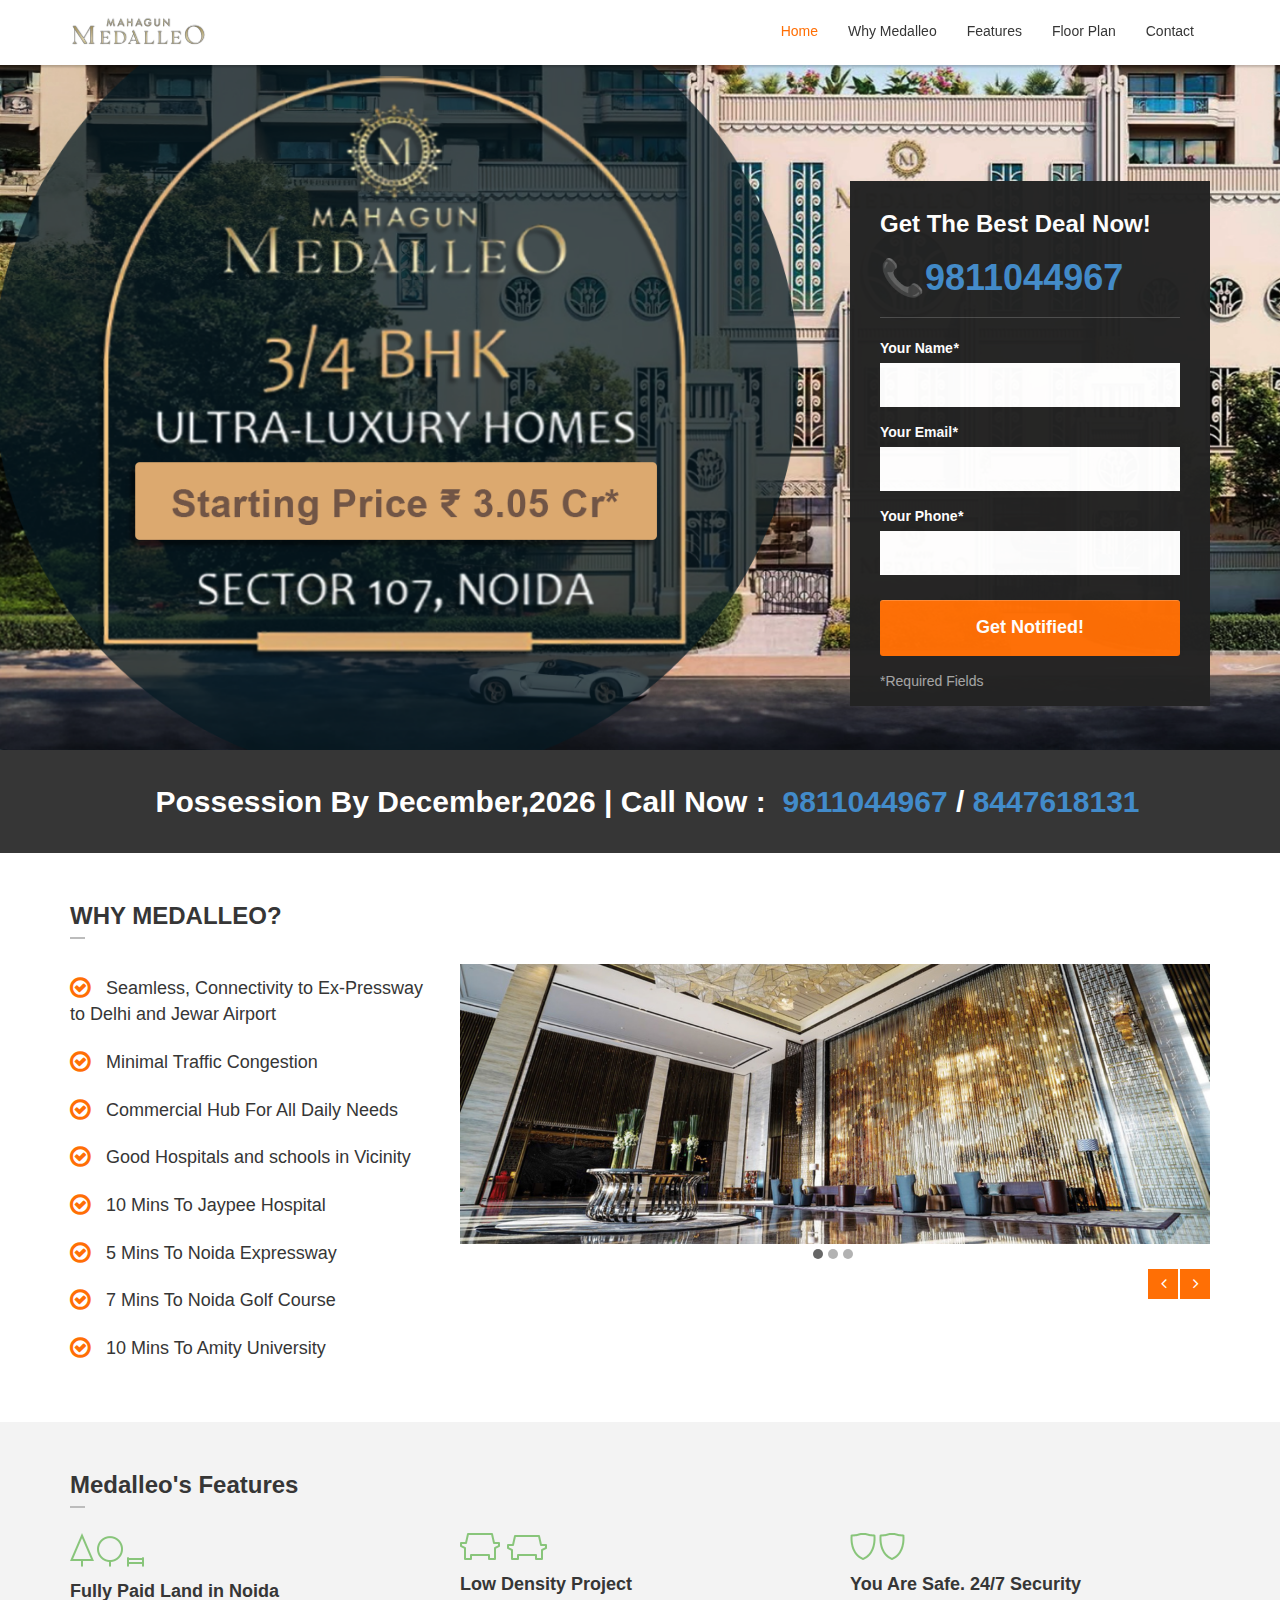
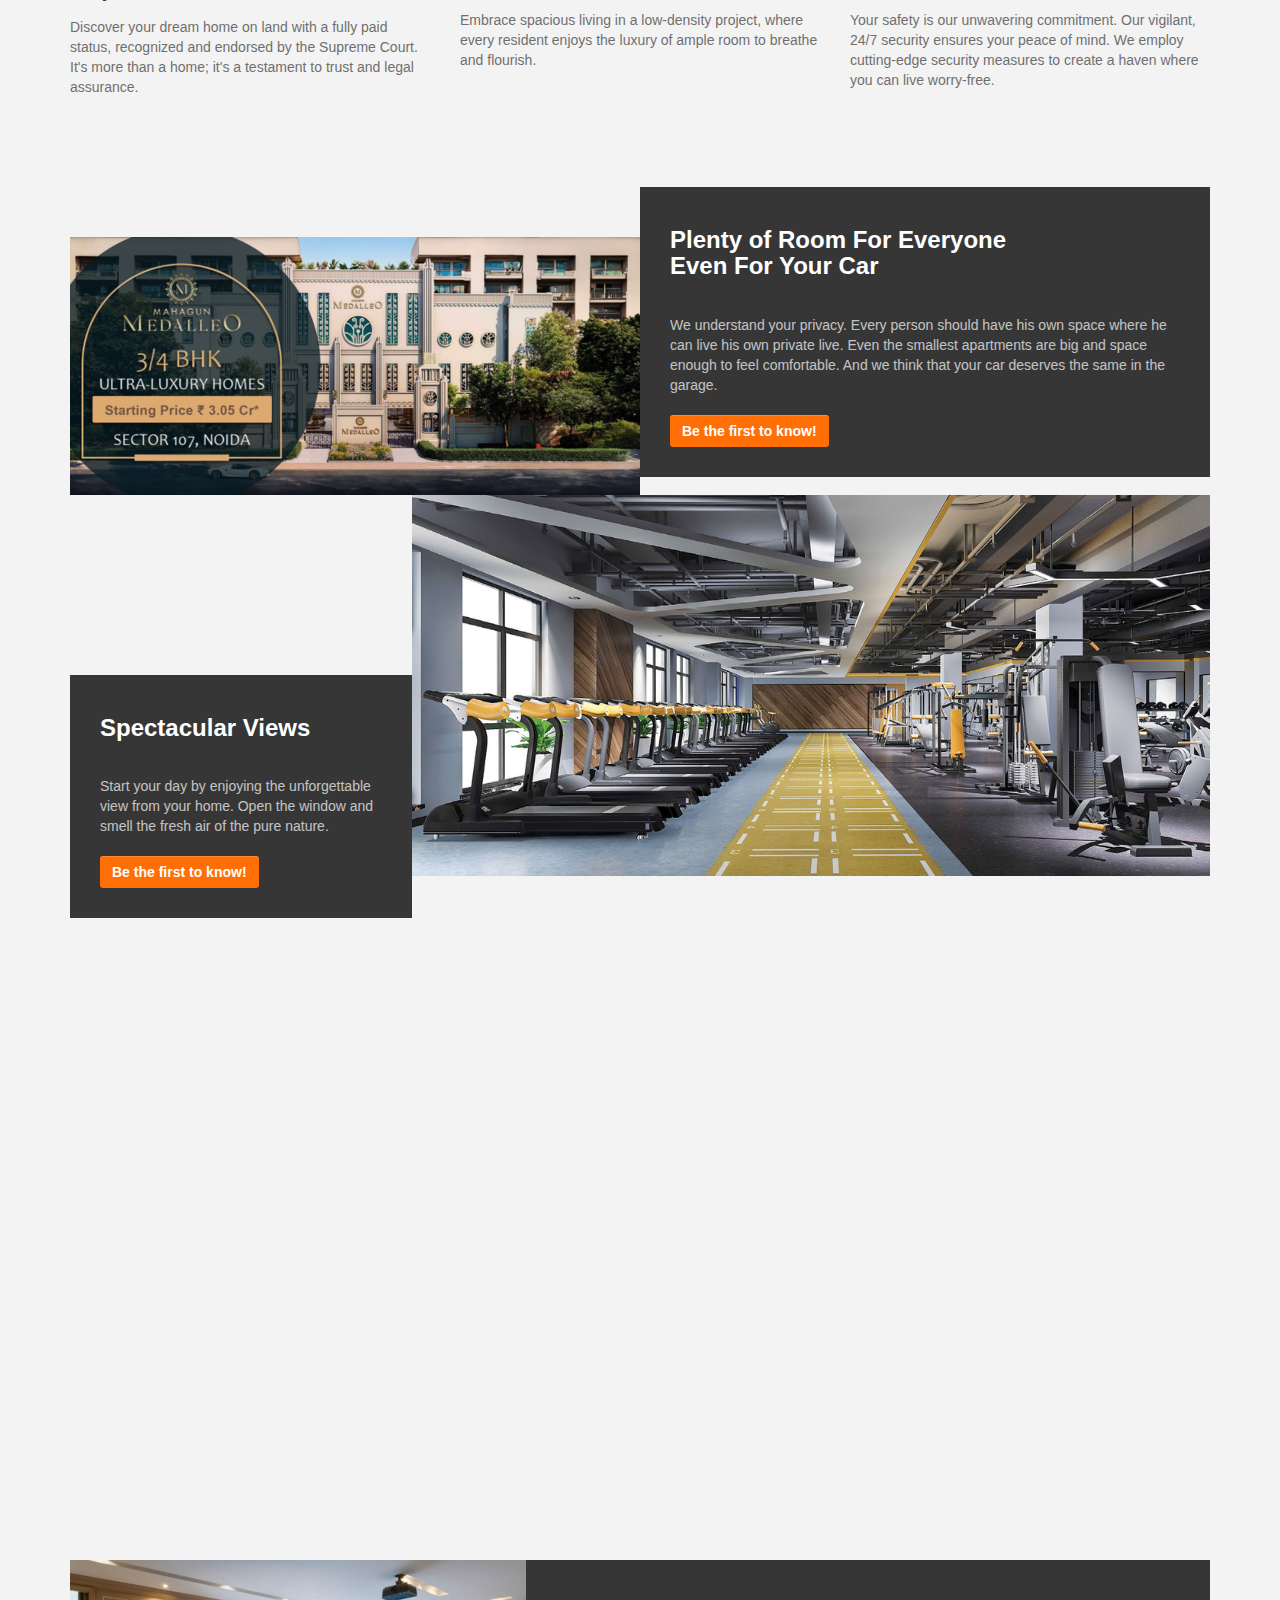
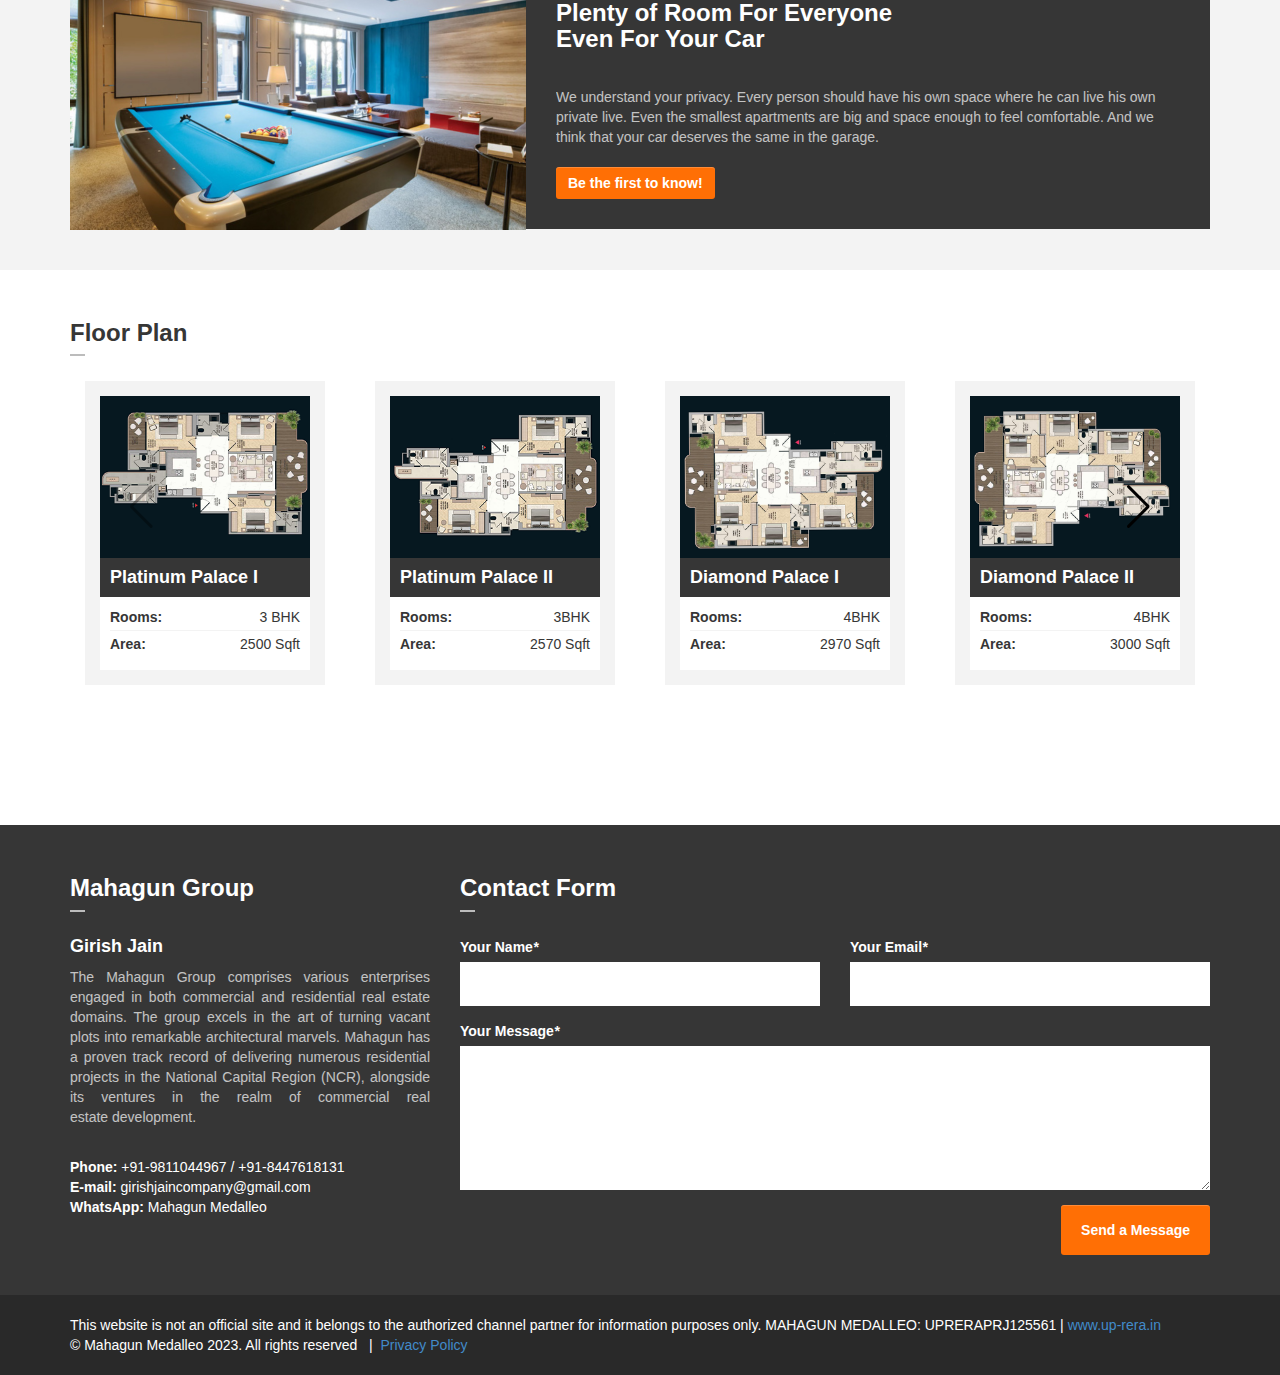
==== html/index.html @ a7d621a5 "Initial commit" ====
<!DOCTYPE html>

<html lang="en-US">
    <head>
        <meta charset="UTF-8" />
        <meta name="viewport" content="width=device-width, initial-scale=1.0" />
        <meta name="author" content="Theme Starz" />
    
        <!-- Add Favicon -->
        <link rel="icon" href="assets/img/favicon.ico" type="image/x-icon" />    
        <link href="assets/fonts/font-awesome-4.0.3/css/font-awesome.min.css" rel="stylesheet" type="text/css" />
        <link rel="stylesheet" href="assets/bootstrap/css/bootstrap.css" type="text/css" />
        <link rel="stylesheet" href="assets/css/owl.carousel.css" type="text/css" />
        <link rel="stylesheet" href="assets/css/magnific-popup.css" type="text/css" />
    
        <!-- Uncomment the following line if you have a flexslider.css file -->
        <!-- <link rel="stylesheet" href="assets/css/flexslider.css" type="text/css"> -->
    
        <link rel="stylesheet" href="assets/css/style.css" type="text/css" />
    
        <title>Mahagun Medalleo 3/4BHK</title>
    </head>
    
  <body data-spy="scroll" data-target=".navigation" data-offset="90">
    <!-- Wrapper -->
    <section id="home"></section>
    <div class="wrapper">
      <div class="navigation fixed">
        <div class="container">
          <header class="navbar" id="top" role="banner">
            <div class="navbar-header">
              <button
                class="navbar-toggle"
                type="button"
                data-toggle="collapse"
                data-target=".bs-navbar-collapse"
              >
                <span class="sr-only">Toggle navigation</span>
                <span class="icon-bar"></span>
                <span class="icon-bar"></span>
                <span class="icon-bar"></span>
              </button>
              <div class="navbar-brand nav" id="brand">
                <a href="index.html"
                  ><img src="assets/img/logo001.png" alt="brand"
                /></a>
              </div>
            </div>
            <nav
              class="collapse navbar-collapse bs-navbar-collapse navbar-right"
              role="navigation"
            >
              <ul class="nav navbar-nav">
                <li class="active"><a href="#home">Home</a></li>
                <li><a href="#features">Why Medalleo</a></li>
                <li><a href="#features-boxes">Features</a></li>
                <li><a href="#properties">Floor Plan</a></li>
                <li><a href="https://wa.me/918447618131?text=Hello%20Mahagun%20Medalleo!!" target="_blank">Contact</a></li>
              </ul>
            </nav>
            <!-- /.navbar collapse-->
          </header>
          <!-- /.navbar -->
        </div>
        <!-- /.container -->
      </div>
      <!-- /.navigation -->

      <section id="slider">
        <div class="flexslider loading">
          <div id="loading-icon"><i class="fa fa-cog fa-spin"></i></div>
          <ul class="slides">
            <li class="slide"><img class="main1" src="assets/img/image3.png" alt="" /></li>
            <li class="slide"><img class="main1" src="assets/img/main2.png" alt="" /></li>
            <li class="slide"><img class="main1" src="assets/img/main1.png" alt="" /></li>
          </ul>
          <!-- /.slides -->
        </div>
        <!-- /.flexslider -->
        <div class="slider-banner">
          <div class="container">
            <div class="row">
              <div class="col-md-8 col-sm-8">
                <div class="title">
                  <h2 class="subtitle111">Possession By December,2026 | Call Now : &#160<a href="tel:9811044967"> 9811044967</a> &#160/&#160 <a href="tel:8447618131">8447618131</a></h2>
                </div>
                <!-- /.title -->
              </div>
              <!-- /.col-md-8 -->
              <div class="col-md-4 col-sm-4">
                <div class="form-slider-wrapper">
                  <header>
                    <h3>Get The Best Deal Now!</h3>
                    <h2>📞<a href="tel:9811044967">9811044967</a></h2>
                  </header>
                  <hr />
                  <form role="form" id="form-slider" action="./assets/php/subscribe.php" method="post">
                    <div class="form-group">
                      <label for="name">Your Name<em>*</em></label>
                      <input
                        type="text"
                        class="form-control"
                        id="name"
                        name="name"
                        required
                      />
                    </div>
                    <!-- /.form-group -->
                    <div class="form-group">
                      <label for="email">Your Email<em>*</em></label>
                      <input
                        type="email"
                        class="form-control"
                        id="email"
                        name="email"
                        required
                      />
                    </div>
                    <!-- /.form-group -->
                    <div class="form-group">
                      <label for="phone">Your Phone<em>*</em></label>
                      <input
                        type="text"
                        class="form-control"
                        id="phone"
                        name="phone"
                        required
                      />
                    </div>
                    <!-- /.form-group -->
                    <div class="form-group">
                      <div id="form-slider-status"></div>
                      <button
                        type="submit"
                        id="form-slider-submit"
                        class="btn btn-default"
                      >
                        Get Notified!
                      </button>
                    </div>
                    <!-- /.form-group -->
                  </form>
                  
                  <!-- /#form-slider -->
                  <figure>*Required Fields</figure>
                </div>
              </div>
            </div>
          </div>
          <!-- /.container -->
        </div>
        <!-- /.slider-banner -->
      </section>
      <!-- /#slider -->
      <section id="features" class="block">
        <div class="container">
          <header><h3>WHY MEDALLEO?</h3></header>
          <div class="row">
            <div class="col-md-4 col-sm-4">
              <ul class="features-list">
                <li>Seamless, Connectivity to Ex-Pressway to Delhi and Jewar Airport</li>
                <li>Minimal Traffic Congestion
                </li>
                <li>Commercial Hub For All Daily Needs</li>
                <li>Good Hospitals and schools in Vicinity
                </li>
                <li>10 Mins To Jaypee Hospital
                </li>
                <li>5 Mins To Noida Expressway</li>
                <li>7 Mins To Noida Golf Course</li>
                <li>10 Mins To Amity University</li>
              </ul>
              <!-- /.features-list -->
            </div>
            <!-- /.col-md-8 -->
            <div class="col-md-8 col-sm-8">
              <div class="image-carousel">
                <div class="image-carousel-slide">
                    <a href="assets/img/1.png" class="image-popup">
                        <img src="assets/img/1.png" alt="" />
                      </a>
                </div>
                <!-- /.image-carousel-slide -->
                <div class="image-carousel-slide">
                    <a href="assets/img/2.png" class="image-popup">
                        <img src="assets/img/2.png" alt="" />
                      </a>
                  
                </div>
                <!-- /.image-carousel-slide -->
                <div class="image-carousel-slide">
                  <a href="assets/img/3.png" class="image-popup">
                    <img src="assets/img/3.png" alt="" />
                  </a>
                </div>
              </div>
              <!-- /.image-carousel -->
            </div>
            <!-- /.col-md-8 -->
          </div>
          <!-- /.row -->
        </div>
        <!-- /.container -->
      </section>
      <!-- /#features .block -->
      <section id="features-boxes" class="block background-color-grey-light">
        <div class="container">
          <header><h3>Medalleo's Features</h3></header>
          <div class="row">
            <div class="col-md-4 col-sm-4">
              <div class="feature-box">
                <header>
                  <img src="assets/img/icon-01.png" alt="" />
                  <h4>Fully Paid Land in Noida

                  </h4>
                </header>
                <p>
                    Discover your dream home on land with a fully paid status, recognized and endorsed by the Supreme Court. It's more than a home; it's a testament to trust and legal assurance.
                </p>
              </div>
              <!-- /.feature-box -->
            </div>
            <!-- /.col-md-4 -->
            <div class="col-md-4 col-sm-4">
              <div class="feature-box">
                <header>
                  <img src="assets/img/icon-02.png" alt="" />
                  <h4>Low Density Project</h4>
                </header>
                <p>
                    Embrace spacious living in a low-density project, where every resident enjoys the luxury of ample room to breathe and flourish.
                </p>
              </div>
              <!-- /.feature-box -->
            </div>
            <!-- /.col-md-4 -->
            <div class="col-md-4 col-sm-4">
              <div class="feature-box">
                <header>
                  <img src="assets/img/icon-03.png" alt="" />
                  <h4>You Are Safe. 24/7 Security</h4>
                </header>
                <p>
                    Your safety is our unwavering commitment. Our vigilant, 24/7 security ensures your peace of mind. We employ cutting-edge security measures to create a haven where you can live worry-free.
                </p>
              </div>
              <!-- /.feature-box -->
            </div>
            <!-- /.col-md-4 -->
          </div>
          <!-- /.row -->
        </div>
        <!-- /.container -->
      </section>
      <!-- /#features-boxes .block -->
      <section id="boxes" class="block background-color-grey-light">
        <div class="container">
          <div class="box">
            <div class="image width-50 pull-left">
              <img src="assets/img/img 2.png" class="top-50" alt="" />
            </div>
            <div class="description width-50">
              <div class="description-wrapper">
                <header>
                  <h3>
                    Plenty of Room For Everyone <br />
                    Even For Your Car
                  </h3>
                </header>
                <p>
                  We understand your privacy. Every person should have his own
                  space where he can live his own private live. Even the
                  smallest apartments are big and space enough to feel
                  comfortable. And we think that your car deserves the same in
                  the garage.
                </p>
                <a href="#home" class="btn roll">Be the first to know!</a>
              </div>
            </div>
            <!-- /.description -->
          </div>
          <!-- /.box -->
          <div class="box">
            <div class="description width-30 pull-left">
              <div class="description-wrapper top-180">
                <header><h3>Spectacular Views</h3></header>
                <p>
                  Start your day by enjoying the unforgettable view from your
                  home. Open the window and smell the fresh air of the pure
                  nature.
                </p>
                <a href="#home" class="btn roll">Be the first to know!</a>
              </div>
            </div>
            <!-- /.description -->
            <div class="image width-70">
              <img src="assets/img/Untitled design (42).png" alt="" />
            </div>
          </div>
          <!-- /.box -->
          <section class="video">
            <!-- <iframe
              src="//player.vimeo.com/video/34741214?title=0&amp;byline=0&amp;portrait=0&amp;color=ffffff"
              width="500"
              height="281"
              frameborder="0"
              webkitallowfullscreen
              mozallowfullscreen
              allowfullscreen
            ></iframe> -->
            <iframe width="944" height="531" src="https://www.youtube.com/embed/afsfynb06gM" title="Mahagun Medalleo | 3 &amp; 4 BHK | Noida Sector 107 | Luxury Project | Main Express Road | Girish Jain" frameborder="0" allow="accelerometer; autoplay; clipboard-write; encrypted-media; gyroscope; picture-in-picture; web-share" allowfullscreen></iframe>
          </section>
          <div class="box with-empty-space">
            <div class="width-40 pull-left">
              <div class="empty-space"></div>
            </div>
            <div class="description width-60">
              <div class="description-wrapper">
                <header>
                  <h3>
                    Plenty of Room For Everyone <br />
                    Even For Your Car
                  </h3>
                </header>
                <p>
                  We understand your privacy. Every person should have his own
                  space where he can live his own private live. Even the
                  smallest apartments are big and space enough to feel
                  comfortable. And we think that your car deserves the same in
                  the garage.
                </p>
                <a href="#home" class="btn roll">Be the first to know!</a>
              </div>
            </div>
            <!-- /.description -->
          </div>
          <!-- /.box -->
        </div>
        <!-- /.container -->
      </section>
      <!-- /#boxes -->
      <section id="properties" class="block">
        <div class="container">
          <header><h3>Floor Plan</h3></header>
          <!-- Include Swiper library -->
          <link
            rel="stylesheet"
            href="https://unpkg.com/swiper/swiper-bundle.min.css"
          />
          <script src="https://unpkg.com/swiper/swiper-bundle.min.js"></script>

          <!-- Create a container for the slideshow -->
          <div class="swiper-container">
            <div class="swiper-wrapper">
              <!-- Property Listing 1 -->
              <div class="swiper-slide">
                <div class="col-md-3 col-sm-3">
                  <div class="property-wrapper">
                    <div class="property">
                      <a href="#home">
                        <div class="image-wrapper">
                          <img src="assets/img/3bhk-1.png" alt="" />
                        </div>
                      </a>
                      <header><h4>Platinum Palace I</h4></header>
                      <div class="description">
                        <dl>
                          <!-- <dt>Floor No.:</dt> -->
                          <!-- <dd>2</dd> -->
                          <dt>Rooms:</dt>
                          <dd>3 BHK</dd>
                          <dt>Area:</dt>
                          <dd>2500 Sqft</dd>
                          <!-- <dt>Price:</dt> -->
                          <!-- <dd><strong>₹89,900</strong></dd> -->
                        </dl>
                      </div>
                      <!-- /.description -->
                    </div>
                    <!-- /.property -->
                  </div>
                  <!-- /.property-wrapper -->
                </div>
                <!-- /.col-md-3 -->
              </div>

              <!-- Property Listing 2 -->
              <div class="swiper-slide">
                <div class="col-md-3 col-sm-3">
                  <div class="property-wrapper">
                    <div class="property">
                        <a href="#home">
                        <div class="image-wrapper">
                          <img src="assets/img/3bhk-2.png" alt="" />
                        </div>
                      </a>
                      <header><h4>Platinum Palace II</h4></header>
                      <div class="description">
                        <dl>
                          <!-- <dt>Floor No.:</dt> -->
                          <!-- <dd>4</dd> -->
                          <dt>Rooms:</dt>
                          <dd>3BHK</dd>
                          <dt>Area:</dt>
                          <dd>2570 Sqft</dd>
                          <!-- <dt>Price:</dt> -->
                          <!-- <dd><strong>₹186,300</strong></dd> -->
                        </dl>
                      </div>
                      <!-- /.description -->
                    </div>
                    <!-- /.property -->
                  </div>
                  <!-- /.property-wrapper -->
                </div>
                <!-- /.col-md-3 -->
              </div>

              <!-- Property Listing 3 -->
              <div class="swiper-slide">
                <div class="col-md-3 col-sm-3">
                  <div class="property-wrapper">
                    <div class="property">
                        <a href="#home">
                        <div class="image-wrapper">
                          <img src="assets/img/4bhk-1.png" alt="" />
                        </div>
                      </a>
                      <header><h4>Diamond Palace I</h4></header>
                      <div class="description">
                        <dl>
                          <!-- <dt>Floor No.:</dt> -->
                          <!-- <dd>6</dd> -->
                          <dt>Rooms:</dt>
                          <dd>4BHK</dd>
                          <dt>Area:</dt>
                          <dd>2970 Sqft</dl>
                          <!-- <dt>Price:</dt> -->
                          <!-- <dd><strong>₹200,000</strong></dd> -->
                        </dl>
                      </div>
                      <!-- /.description -->
                    </div>
                    <!-- /.property -->
                  </div>
                  <!-- /.property-wrapper -->
                </div>
                <!-- /.col-md-3 -->
              </div>

              <!-- Property Listing 3 -->
              <div class="swiper-slide">
                <div class="col-md-3 col-sm-3">
                  <div class="property-wrapper">
                    <div class="property">
                        <a href="#home">
                        <div class="image-wrapper">
                          <img src="assets/img/4bhk-2.png" alt="" />
                        </div>
                      </a>
                      <header><h4>Diamond Palace II</h4></header>
                      <div class="description">
                        <dl>
                          <!-- <dt>Floor No.:</dt>
                          <dd>6</dd> -->
                          <dt>Rooms:</dt>
                          <dd>4BHK</dd>
                          <dt>Area:</dt>
                          <dd>3000 Sqft</dd>
                          <!-- <dt>Price:</dt>
                          <dd><strong>₹200,000</strong></dd> -->
                        </dl>
                      </div>
                      <!-- /.description -->
                    </div>
                    <!-- /.property -->
                  </div>
                  <!-- /.property-wrapper -->
                </div>
                <!-- /.col-md-3 -->
              </div>

              <!-- Property Listing 3 -->
              <div class="swiper-slide">
                <div class="col-md-3 col-sm-3">
                  <div class="property-wrapper">
                    <div class="property">
                        <a href="#home">
                        <div class="image-wrapper">
                          <img src="assets/img/4bhk-1.png" alt="" />
                        </div>
                      </a>
                      <header><h4>Sapphire Palace I</h4></header>
                      <div class="description">
                        <dl>
                          <!-- <dt>Floor No.:</dt>
                          <dd>6</dd> -->
                          <dt>Rooms:</dt>
                          <dd>4BHK</dd>
                          <dt>Area:</dt>
                          <dd>3550 Sqft</dd>
                          <!-- <dt>Price:</dt> -->
                          <!-- <dd><strong>₹200,000</strong></dd> -->
                        </dl>
                      </div>
                      <!-- /.description -->
                    </div>
                    <!-- /.property -->
                  </div>
                  <!-- /.property-wrapper -->
                </div>
                <!-- /.col-md-3 -->
              </div>

              <!-- Property Listing 4 -->
              <div class="swiper-slide">
                <div class="col-md-3 col-sm-3">
                  <div class="property-wrapper">
                    <div class="property">
                        <a href="#home">
                        <div class="image-wrapper">
                          <img src="assets/img/4bhk-2.png" alt="" />
                        </div>
                      </a>
                      <header><h4>Sapphire Palace II</h4></header>
                      <div class="description">
                        <dl>
                          <!-- <dt>Floor No.:</dt> -->
                          <!-- <dd>3</dd> -->
                          <dt>Rooms:</dt>
                          <dd>4BHK</dd>
                          <dt>Area:</dt>
                          <dd>3720 Sqft</dd>
                          <!-- <dt>Price:</dt>
                          <dd><strong>₹69,000</strong></dd> -->
                        </dl>
                      </div>
                      <!-- /.description -->
                    </div>
                    <!-- /.property -->
                  </div>
                  <!-- /.property-wrapper -->
                </div>
                <!-- /.col-md-3 -->
              </div>
            </div>

            <!-- Add navigation buttons -->
            <div class="swiper-button-next"></div>
            <div class="swiper-button-prev"></div>
          </div>

          <!-- Initialize Swiper -->
          <script>
            var swiper = new Swiper(".swiper-container", {
              slidesPerView: 4,
              spaceBetween: 20,
              navigation: {
                nextEl: ".swiper-button-next",
                prevEl: ".swiper-button-prev",
              },
            });
          </script>
        </div>
        <!-- /.container -->
      </section>
      <!-- /#properties -->
      <section id="testimonials" class="block">
        <div class="container">
          <!-- <header class="section-title"><h3>Testimonials</h3></header> -->
          <div class="owl-carousel testimonials-carousel">
          </div>
          <!-- /.testimonials-carousel -->
        </div>
        <!-- /.container -->
      </section>
      <!-- /#testimonials -->
      <!-- <hr /> -->
      
      <section
        id="contact"
        class="block background-color-grey-dark has-dark-background"
      >
        <div class="container">
          <div class="row">
            <div class="col-md-4 col-sm-4">
              <header><h3>Mahagun Group</h3></header>
              <section class="agent">
                <div class="agent-id">
                  <div class="agent-wrapper">
                    <h4>Girish Jain</h4>
                    <p>
                        The Mahagun Group comprises various enterprises engaged in both commercial and residential real estate domains. The group excels in the art of turning vacant plots into remarkable architectural marvels. Mahagun has a proven track record of delivering numerous residential projects in the National Capital Region (NCR), alongside its ventures in the realm of commercial real estate development.
                    </p>
                  </div>
                </div>
                <div class="agent-contact">
                    <div>
                        <strong>Phone:</strong>
                        <a href="tel:9811044967">+91-9811044967</a> / <a href="tel:8447618131">+91-8447618131</a>
                    </div>
                    
                  <div>
                    <strong>E-mail:</strong>
                    <a href="mailto:girishjaincompany@gmail.com">girishjaincompany@gmail.com</a>
                  </div>
                  <div>
                    <strong>WhatsApp:</strong>
                    <a href="https://wa.me/918447618131?text=Hello%20Mahagun%20Medalleo!!" target="_blank">Mahagun Medalleo</a>
                </div>
                
              </section>
            </div>
            <div class="col-md-8 col-sm-8">
              <header><h3>Contact Form</h3></header>
              <form role="form" id="form-contact" method="post" action="">
                <div class="row">
                  <div class="col-md-6">
                    <div class="form-group">
                      <label for="contact-form-name">Your Name<em>*</em></label>
                      <input
                        type="text"
                        class="form-control"
                        id="contact-form-name"
                        name="contact-form-name"
                        required
                      />
                    </div>
                    <!-- /.form-group -->
                  </div>
                  <!-- /.col-md-6 -->
                  <div class="col-md-6">
                    <div class="form-group">
                      <label for="contact-form-email"
                        >Your Email<em>*</em></label
                      >
                      <input
                        type="email"
                        class="form-control"
                        id="contact-form-email"
                        name="contact-form-email"
                        required
                      />
                    </div>
                    <!-- /.form-group -->
                  </div>
                  <!-- /.col-md-6 -->
                </div>
                <!-- /.row -->
                <div class="row">
                  <div class="col-md-12">
                    <div class="form-group">
                      <label for="contact-form-message"
                        >Your Message<em>*</em></label
                      >
                      <textarea
                        class="form-control"
                        id="contact-form-message"
                        rows="6"
                        name="contact-form-message"
                        required
                      ></textarea>
                    </div>
                    <!-- /.form-group -->
                  </div>
                  <!-- /.col-md-12 -->
                </div>
                <!-- /.row -->
                <div class="form-group">
                  <button
                    type="submit"
                    class="btn pull-right btn-large"
                    id="form-contact-submit"
                  >
                    Send a Message
                  </button>
                </div>
                <!-- /.form-group -->
                <div id="form-status"></div>
              </form>
              <!-- /#form-contact -->
            </div>
          </div>
        </div>
      </section>
      <footer id="footer">
        <div class="container">
            <figure>This website is not an official site and it belongs to the authorized channel partner for information purposes only.
                MAHAGUN MEDALLEO: UPRERAPRJ125561 | <a href="http://www.up-rera.in">www.up-rera.in</a>
            </figure>
            <figure>© Mahagun Medalleo 2023. All rights reserved &nbsp;&nbsp;|&nbsp;&nbsp;<a href="private_policy.html" target="_blank">Privacy Policy</a>
            </figure>
        </div>
    </footer>
    

      
    </div>
    <!-- end Wrapper -->
    <script type="text/javascript" src="assets/js/jquery-2.1.0.min.js"></script>
    <script
      type="text/javascript"
      src="assets/js/jquery-migrate-1.2.1.min.js"
    ></script>
    <script
      type="text/javascript"
      src="assets/bootstrap/js/bootstrap.min.js"
    ></script>
    <script type="text/javascript" src="assets/js/owl.carousel.min.js"></script>
    <script
      type="text/javascript"
      src="assets/js/jquery.flexslider-min.js"
    ></script>
    <script
      type="text/javascript"
      src="assets/js/jquery.validate.min.js"
    ></script>
    <script type="text/javascript" src="assets/js/retina-1.1.0.min.js"></script>
    <script
      type="text/javascript"
      src="assets/js/jquery.magnific-popup.min.js"
    ></script>
    <script type="text/javascript" src="assets/js/jquery.fitvids.js"></script>
    <script type="text/javascript" src="assets/js/scrollReveal.min.js"></script>

    <script type="text/javascript" src="assets/js/custom.js"></script>
  </body>
</html>
---- html/assets/css/style.css ----
a {
  -moz-transition: 0.2s;
  -o-transition: 0.2s;
  -webkit-transition: 0.2s;
  transition: 0.2s;
  outline: none !important;
}

body {
  background-color: #fff;
  color: #363636;
  font-family: "Arial", sans-serif;
  font-size: 14px;
}

h1 {
  font-size: 48px;
  font-weight: bold;
}

h2 {
  font-size: 36px;
  font-weight: bold;
}

h3 {
  font-size: 24px;
  font-weight: bold;
  margin-bottom: 35px;
  margin-top: 10px;
  position: relative;
}
h3:after {
  background-color: #bcbcbc;
  bottom: -10px;
  content: "";
  height: 2px;
  left: 0;
  width: 15px;
  position: absolute;
  z-index: 0;
}

h4 {
  font-size: 18px;
  font-weight: bold;
}

hr {
  margin: 5px 0;
}

p {
  filter: progid:DXImageTransform.Microsoft.Alpha(Opacity=70);
  opacity: 0.7;
  line-height: 20px;
}

#slider {
  position: relative;
  z-index: 1;
}
#slider .flexslider {
  -moz-box-shadow: none;
  -webkit-box-shadow: none;
  box-shadow: none;
  -moz-border-radius: 0px;
  -webkit-border-radius: 0px;
  border-radius: 0px;
  height: 750px;
  overflow: hidden;
  border: none;
  margin: 0;
  position: relative;
}
#slider .flexslider:hover .flex-direction-nav .flex-next, #slider .flexslider:hover .flex-direction-nav .flex-prev {
  filter: progid:DXImageTransform.Microsoft.Alpha(enabled=false);
  opacity: 1;
}
#slider .flexslider.fixed {
  position: fixed;
}
#slider .flexslider .slides {
  height: 100%;
  list-style: none;
  padding: 0;
}
#slider .flexslider .slides .slide {
  height: 100%;
}
#slider .flexslider .slides .slide video {
  width: 100%;
}
#slider .flexslider .slides .slide img {
  display: block;
}
#slider .flexslider .flex-direction-nav {
  list-style: none;
  height: 100%;
  width: 100%;
  top: 0;
}
#slider .flexslider .flex-direction-nav .flex-next, #slider .flexslider .flex-direction-nav .flex-prev {
  -moz-transition: 0.4s;
  -o-transition: 0.4s;
  -webkit-transition: 0.4s;
  transition: 0.4s;
  filter: progid:DXImageTransform.Microsoft.Alpha(Opacity=0);
  opacity: 0;
  background-color: transparent;
  height: 50px;
  width: 50px;
  position: absolute;
  z-index: 10;
  bottom: 0;
  top: 0;
  margin: auto;
}
#slider .flexslider .flex-direction-nav .flex-next:hover, #slider .flexslider .flex-direction-nav .flex-prev:hover {
  background-color: rgba(0, 0, 0, 0.3);
}
#slider .flexslider .flex-direction-nav .flex-next:before, #slider .flexslider .flex-direction-nav .flex-prev:before {
  display: none;
}
#slider .flexslider .flex-direction-nav .flex-next:after, #slider .flexslider .flex-direction-nav .flex-prev:after {
  text-shadow: none;
  -webkit-font-smoothing: antialiased;
  font-family: 'fontawesome';
  speak: none;
  font-weight: normal;
  font-variant: normal;
  line-height: 1;
  text-transform: none;
  color: #fff;
  font-size: 48px;
  position: absolute;
  right: 15px;
  top: 0px;
  z-index: 2;
}
#slider .flexslider .flex-direction-nav .flex-next {
  right: 10px;
}
#slider .flexslider .flex-direction-nav .flex-next:after {
  content: "\f105";
}
#slider .flexslider .flex-direction-nav .flex-prev {
  left: 10px;
}
#slider .flexslider .flex-direction-nav .flex-prev:after {
  content: "\f104";
  right: 16px;
}

.background-color-grey-light {
  background-color: #f3f3f3;
}

.background-color-grey-dark {
  background-color: #363636;
}
.background-color-grey-dark a {
  color: #fff;
}
.background-color-grey-dark a:hover {
  color: #ff6f05;
}

.has-dark-background {
  color: #fff;
}

.navigation-hide {
  filter: progid:DXImageTransform.Microsoft.Alpha(Opacity=0);
  opacity: 0;
  -moz-transition: 0.4s;
  -o-transition: 0.4s;
  -webkit-transition: 0.4s;
  transition: 0.4s;
}

.navigation-show {
  filter: progid:DXImageTransform.Microsoft.Alpha(enabled=false);
  opacity: 1;
  -moz-transition: 0.4s;
  -o-transition: 0.4s;
  -webkit-transition: 0.4s;
  transition: 0.4s;
}

.width-10 {
  width: 10%;
}

.width-20 {
  width: 20%;
}

.width-30 {
  width: 30%;
}

.width-40 {
  width: 40%;
}

.width-50 {
  width: 50%;
}

.width-60 {
  width: 60%;
}

.width-70 {
  width: 70%;
}

.width-80 {
  width: 80%;
}

.width-90 {
  width: 90%;
}

.width-100 {
  width: 100%;
}

.top-0 {
  margin-top: 0;
  background-color: #f3f3f3;
  position: relative;
}

.top-10 {
  margin-top: 10px;
  background-color: #f3f3f3;
  position: relative;
}

.top-20 {
  margin-top: 20px;
  background-color: #f3f3f3;
  position: relative;
}

.top-30 {
  margin-top: 30px;
  background-color: #f3f3f3;
  position: relative;
}

.top-40 {
  margin-top: 40px;
  background-color: #f3f3f3;
  position: relative;
}

.top-50 {
  margin-top: 50px;
  background-color: #f3f3f3;
  position: relative;
}

.top-60 {
  margin-top: 60px;
  background-color: #f3f3f3;
  position: relative;
}

.top-70 {
  margin-top: 70px;
  background-color: #f3f3f3;
  position: relative;
}

.top-80 {
  margin-top: 80px;
  background-color: #f3f3f3;
  position: relative;
}

.top-90 {
  margin-top: 90px;
  background-color: #f3f3f3;
  position: relative;
}

.top-100 {
  margin-top: 100px;
  background-color: #f3f3f3;
  position: relative;
}

.top-110 {
  margin-top: 110px;
  background-color: #f3f3f3;
  position: relative;
}

.top-120 {
  margin-top: 120px;
  background-color: #f3f3f3;
  position: relative;
}

.top-130 {
  margin-top: 130px;
  background-color: #f3f3f3;
  position: relative;
}

.top-140 {
  margin-top: 140px;
  background-color: #f3f3f3;
  position: relative;
}

.top-150 {
  margin-top: 150px;
  background-color: #f3f3f3;
  position: relative;
}

.top-160 {
  margin-top: 160px;
  background-color: #f3f3f3;
  position: relative;
}

.top-170 {
  margin-top: 170px;
  background-color: #f3f3f3;
  position: relative;
}

.top-180 {
  margin-top: 180px;
  background-color: #f3f3f3;
  position: relative;
}

.top-190 {
  margin-top: 190px;
  background-color: #f3f3f3;
  position: relative;
}

.top-200 {
  margin-top: 200px;
  background-color: #f3f3f3;
  position: relative;
}

/****
  A
****/
.agent .agent-id {
  display: table;
  margin-bottom: 20px;
}
.agent .agent-id h4 {
  margin-top: 0;
}
.agent .agent-id img {
  float: left;
}
.agent .agent-id .agent-wrapper {
  text-align: justify;
}

/****
  B
****/
.block {
  padding: 40px 0;
}

.box {
  display: table;
}
.box .empty-space {
  background-color: #f3f3f3;
  background-image: url(../img/img11.png);
}
.box .image {
  background-color: #f3f3f3;
  display: inline-block;
}
.box .image img {
  max-width: 100%;
}
.box .description {
  display: inline-block;
  background-color: #f3f3f3;
}
.box .description .description-wrapper {
  background-color: #363636;
  color: #fff;
  display: inline-block;
  padding: 30px;
}
.box .description .description-wrapper h3:after {
  display: none;
}
.box .description .description-wrapper p {
  margin-bottom: 20px;
}

#count-down {
  position: absolute;
  top: 0px;
  left: 0px;
  z-index: 3;
  margin: auto;
  height: 480px;
  bottom: 0px;
  right: 0px;
  text-align: center;
}
#count-down .background {
  background-color: #eb6300;
}
#count-down h2 {
  color: #fff;
  margin-bottom: 60px;
}
#count-down h2:after {
  display: none;
}
#count-down h3 {
  color: #fff;
  margin-top: 20px;
}
#count-down h3:after {
  display: none;
}

.count-down > div {
  display: block !important;
  height: 100% !important;
  width: 100% !important;
  position: relative !important;
  margin-bottom: 30px !important;
}
.count-down > div canvas {
  width: 100% !important;
}
.count-down > div input {
  bottom: 0 !important;
  font-family: inherit !important;
  color: #fff !important;
  font-size: 60px !important;
  font-weight: normal !important;
  left: 0 !important;
  right: 0 !important;
  top: -85px !important;
  margin: auto !important;
  margin: auto !important;
}

/****
  D
****/
.disable-submit-button {
  filter: progid:DXImageTransform.Microsoft.Alpha(Opacity=0);
  opacity: 0;
  pointer-events: none;
  cursor: default;
}

/****
  N
****/
.navigation {
  -moz-box-shadow: 0px 2px 2px rgba(0, 0, 0, 0.2);
  -webkit-box-shadow: 0px 2px 2px rgba(0, 0, 0, 0.2);
  box-shadow: 0px 2px 2px rgba(0, 0, 0, 0.2);
  background-color: #fff;
  position: absolute;
  width: 100%;
  z-index: 99;
}
.navigation.fixed {
  position: fixed;
  width: 100%;
}
.navigation .navbar-collapse {
  padding-right: 0;
}
.navigation .navbar {
  margin-bottom: 0;
  min-height: inherit;
  padding: 15px 0;
}
.navigation .navbar .navbar-brand {
  height: inherit;
  line-height: 0;
  padding: 0;
}
.navigation .navbar .navbar-nav li.active a {
  color: #ff6f05;
}
.navigation .navbar .navbar-nav li a {
  color: #363636;
  line-height: 0;
  margin: 0;
}
.navigation .navbar .navbar-nav li a:hover {
  background-color: transparent;
  color: #ff6f05;
}
.navigation .navbar .navbar-nav li a:active, .navigation .navbar .navbar-nav li a:focus {
  background-color: transparent;
}

/****
  F
****/
.feature-box h4 {
  margin: 15px 0;
}

.features-list {
  padding-left: 0;
}
.features-list li {
  font-size: 18px;
  list-style: none;
  padding: 10px 0;
}
.features-list li:before {
  text-shadow: none;
  -webkit-font-smoothing: antialiased;
  font-family: 'fontawesome';
  speak: none;
  font-weight: normal;
  font-variant: normal;
  line-height: 1;
  text-transform: none;
  color: #ff6f05;
  content: "\f05d";
  font-size: 24px;
  margin-right: 15px;
  position: relative;
  top: 2px;
}

#footer {
  background-color: #292929;
  color: #fff;
  padding: 20px 0;
}

#form-slider-status {
  position: absolute;
  text-align: center;
  width: 100%;
  padding: 20px 0;
}

/****
  I
****/
.image-carousel {
  height: auto;
  overflow: hidden;
  padding-bottom: 40px;
}
.image-carousel img {
  max-width: 100%;
}
.image-carousel p {
  margin-bottom: 20px;
}
.image-carousel .image-carousel-slide .image-carousel-slide-wrapper {
  display: table;
}
.image-carousel .image-carousel-slide .image-carousel-slide-wrapper .inner {
  display: table-cell;
  vertical-align: middle;
}
.image-carousel .owl-buttons {
  bottom: 0px;
  position: absolute;
  right: 0px;
}
.image-carousel .owl-buttons .owl-prev, .image-carousel .owl-buttons .owl-next {
  -moz-transition: 0.3s;
  -o-transition: 0.3s;
  -webkit-transition: 0.3s;
  transition: 0.3s;
  background-color: #ff6f05;
  display: inline-block;
  height: 30px;
  width: 30px;
  position: relative;
}
.image-carousel .owl-buttons .owl-prev:after, .image-carousel .owl-buttons .owl-next:after {
  text-shadow: none;
  -webkit-font-smoothing: antialiased;
  font-family: 'fontawesome';
  speak: none;
  font-weight: normal;
  font-variant: normal;
  line-height: 1;
  text-transform: none;
  color: #fff;
  display: inline-block;
  font-size: 16px;
  position: absolute;
  padding: 7px 13px;
}
.image-carousel .owl-buttons .owl-prev:hover, .image-carousel .owl-buttons .owl-next:hover {
  background-color: #f56800;
}
.image-carousel .owl-buttons .owl-next {
  margin-left: 2px;
}
.image-carousel .owl-buttons .owl-next:after {
  content: "\f105";
}
.image-carousel .owl-buttons .owl-prev:after {
  content: "\f104";
}

.infobox-wrapper > img {
  filter: progid:DXImageTransform.Microsoft.Alpha(Opacity=50);
  opacity: 0.5;
  -moz-transition: 0.4s;
  -o-transition: 0.4s;
  -webkit-transition: 0.4s;
  transition: 0.4s;
  position: absolute !important;
  right: 10px;
  top: 10px;
  z-index: 2;
}
.infobox-wrapper > img:hover {
  filter: progid:DXImageTransform.Microsoft.Alpha(enabled=false);
  opacity: 1;
}
.infobox-wrapper .infobox-inner {
  -moz-box-shadow: 0px 2px 2px rgba(0, 0, 0, 0.2);
  -webkit-box-shadow: 0px 2px 2px rgba(0, 0, 0, 0.2);
  box-shadow: 0px 2px 2px rgba(0, 0, 0, 0.2);
  border: 10px solid #f3f3f3;
  font-size: 12px;
  position: relative;
  margin-bottom: 60px;
}
.infobox-wrapper .infobox-inner:after {
  width: 0px;
  height: 0px;
  border-style: solid;
  border-width: 6px 6px 0 6px;
  border-color: #f3f3f3 transparent transparent transparent;
  position: absolute;
  left: 103px;
  content: "";
  bottom: -16px;
}
.infobox-wrapper .infobox-inner .infobox-image {
  width: 220px;
  height: auto;
  overflow: hidden;
  position: relative;
}
.infobox-wrapper .infobox-inner .infobox-image:after {
  display: block;
  content: "";
  position: absolute;
  width: 100%;
  height: 100%;
  top: 0;
}
.infobox-wrapper .infobox-inner .infobox-image img {
  width: 100%;
}
.infobox-wrapper .infobox-inner .infobox-image .infobox-price {
  background-color: #363636;
  color: #fff;
  font-size: 14px;
  font-weight: bold;
  padding: 10px;
  position: absolute;
  bottom: 0px;
  z-index: 2;
}
.infobox-wrapper .infobox-inner .infobox-title {
  font-size: 14px;
  font-weight: bold;
}
.infobox-wrapper .infobox-inner .infobox-title a {
  color: ble;
}
.infobox-wrapper .infobox-inner .infobox-description {
  background-color: #fff;
  padding: 8px;
}
.infobox-wrapper .infobox-inner .infobox-location {
  filter: progid:DXImageTransform.Microsoft.Alpha(Opacity=50);
  opacity: 0.5;
  font-size: 12px;
}
.infobox-wrapper .infobox-inner .fa {
  color: #ff6f05;
  float: right;
  font-size: 18px;
  margin-top: 4px;
}

/****
  L
****/
#loading-icon {
  bottom: 0;
  font-size: 30px;
  height: 50px;
  left: 0;
  margin: auto;
  padding-top: 60px;
  position: absolute;
  right: 0;
  top: 0;
  width: 50px;
  z-index: 5;
}

.loading:before {
  background-color: #fff;
  content: "";
  height: 100%;
  left: 0;
  width: 100%;
  position: absolute;
  top: 0;
  z-index: 4;
}

.logos {
  display: block;
  line-height: 0;
  margin-top: 10px;
  padding: 0 30px;
  text-align: justify;
}
.logos:after {
  content: '';
  display: inline-block;
  width: 100%;
}
.logos .logo {
  display: inline-block;
  margin-bottom: 7px;
  position: relative;
}
.logos .logo a {
  -moz-transition: 0.3s;
  -o-transition: 0.3s;
  -webkit-transition: 0.3s;
  transition: 0.3s;
  filter: progid:DXImageTransform.Microsoft.Alpha(Opacity=80);
  opacity: 0.8;
  padding: 10px;
}
.logos .logo a:hover {
  filter: progid:DXImageTransform.Microsoft.Alpha(enabled=false);
  opacity: 1;
}

/****
  M
****/
#map {
  height: 750px;
}

.marker-style img {
  position: absolute !important;
  top: -1px !important;
  bottom: 0px !important;
  right: 0px;
  left: 0px;
  margin: auto !important;
}

.mfp-close:hover, .mfp-close:active, .mfp-close:focus {
  background-color: transparent;
}

/****
  P
****/
.property-wrapper {
  background-color: #f3f3f3;
  margin-bottom: 20px;
  padding: 15px;
}
.property-wrapper .property {
  background-color: #fff;
}
.property-wrapper .property .image-wrapper {
  position: relative;
}
.property-wrapper .property .image-wrapper:after {
  filter: progid:DXImageTransform.Microsoft.Alpha(Opacity=0);
  opacity: 0;
  -moz-transition: 0.4s;
  -o-transition: 0.4s;
  -webkit-transition: 0.4s;
  transition: 0.4s;
  background-color: #363636;
  content: "";
  height: 100%;
  left: 0;
  position: absolute;
  width: 100%;
  top: 0;
}
.property-wrapper .property .image-wrapper:before {
  filter: progid:DXImageTransform.Microsoft.Alpha(Opacity=0);
  opacity: 0;
  -moz-transform: scale(1.2, 1.2);
  -ms-transform: scale(1.2, 1.2);
  -webkit-transform: scale(1.2, 1.2);
  transform: scale(1.2, 1.2);
  -moz-transition: 0.4s;
  -o-transition: 0.4s;
  -webkit-transition: 0.4s;
  transition: 0.4s;
  text-shadow: none;
  -webkit-font-smoothing: antialiased;
  font-family: 'fontawesome';
  speak: none;
  font-weight: normal;
  font-variant: normal;
  line-height: 1;
  text-transform: none;
  content: "\f00e";
  color: #fff;
  font-size: 36px;
  height: 30px;
  position: absolute;
  top: 0;
  left: 0;
  bottom: 0;
  right: 0;
  margin: auto;
  width: 30px;
  z-index: 4;
}
.property-wrapper .property .image-wrapper:hover:after {
  filter: progid:DXImageTransform.Microsoft.Alpha(Opacity=20);
  opacity: 0.2;
}
.property-wrapper .property .image-wrapper:hover:before {
  filter: progid:DXImageTransform.Microsoft.Alpha(Opacity=90);
  opacity: 0.9;
  -moz-transform: scale(1, 1);
  -ms-transform: scale(1, 1);
  -webkit-transform: scale(1, 1);
  transform: scale(1, 1);
}
.property-wrapper .property .image-wrapper img {
  max-width: 100%;
}
.property-wrapper .property header {
  background-color: #363636;
  color: #fff;
  padding: 10px;
}
.property-wrapper .property header h4 {
  margin-bottom: 0;
  margin-top: 0;
}
.property-wrapper .property .description {
  padding: 10px;
}
.property-wrapper .property .description dl {
  margin-bottom: 0;
}
.property-wrapper .property .description dl dt {
  float: left;
}
.property-wrapper .property .description dl dd {
  border-bottom: 1px solid #f3f3f3;
  margin-bottom: 3px;
  padding-bottom: 3px;
  text-align: right;
}
.property-wrapper .property .description dl dd:last-child {
  border: none;
}

/****
  S
****/
.slider-banner {
  background-color: #363636;
  color: #fff;
  padding: 35px 0;
}
.slider-banner .title {
  position: relative;
}
.slider-banner .title h2 {
  margin-bottom: 0px;
  margin-top: 0;
  font-size: 30px;
}
.slider-banner .title i {
  color: #ff6f05;
  font-size: 30px;
  position: absolute;
  top: 0;
  bottom: 0;
  margin: auto;
  height: 30px;
  right: 0;
}
.slider-banner .title .subtitle {
  filter: progid:DXImageTransform.Microsoft.Alpha(Opacity=80);
  opacity: 0.8;
}

.subtitle {
  font-size: 18px;
}

/****
  T
****/
blockquote {
  border: none;
  display: table;
  margin-bottom: 0;
  padding: 20px 10%;
  width: 100%;
}
blockquote figure {
  display: table-cell;
  vertical-align: middle;
  width: 20%;
}
blockquote figure .image {
  border: 10px solid #f3f3f3;
  max-width: 160px;
  position: relative;
}
blockquote figure .image img {
  display: block;
  width: 100%;
}
blockquote .cite {
  display: table-cell;
  vertical-align: middle;
  padding-left: 30px;
}
blockquote .cite p {
  font-size: 24px;
  line-height: 28px;
}
blockquote .cite footer {
  color: #ff6f05;
}

.owl-carousel .owl-pagination {
  text-align: center;
}
.owl-carousel .owl-pagination .owl-page {
  -moz-border-radius: 50%;
  -webkit-border-radius: 50%;
  border-radius: 50%;
  -moz-transition: 0.4s;
  -o-transition: 0.4s;
  -webkit-transition: 0.4s;
  transition: 0.4s;
  background-color: rgba(0, 0, 0, 0.3);
  display: inline-block;
  height: 10px;
  margin-right: 5px;
  width: 10px;
}
.owl-carousel .owl-pagination .owl-page:hover {
  background-color: rgba(0, 0, 0, 0.5);
}
.owl-carousel .owl-pagination .owl-page.active {
  background-color: rgba(0, 0, 0, 0.6);
}

/****
  V
****/
.video {
  visibility: hidden;
}
.video iframe {
  margin-bottom: -5px;
}

.btn, button {
  -moz-transition: 0.2s;
  -o-transition: 0.2s;
  -webkit-transition: 0.2s;
  transition: 0.2s;
  -moz-border-radius: 3px;
  -webkit-border-radius: 3px;
  border-radius: 3px;
  -moz-box-shadow: 0px 1px 0px 0px rgba(255, 255, 255, 0.2) inset;
  -webkit-box-shadow: 0px 1px 0px 0px rgba(255, 255, 255, 0.2) inset;
  box-shadow: 0px 1px 0px 0px rgba(255, 255, 255, 0.2) inset;
  background-color: #ff6f05;
  border: none;
  color: #fff;
  font-weight: bold;
  outline: none !important;
}
.btn:hover, .btn:active, .btn:focus, button:hover, button:active, button:focus {
  color: #fff;
  background-color: #f56800;
}
.btn.btn-framed, button.btn-framed {
  background-color: transparent;
  border: 2px solid #f3f3f3;
  color: #363636;
  font-weight: bold;
  text-decoration: none;
}
.btn.btn-framed:hover, button.btn-framed:hover {
  background-color: #f3f3f3;
}
.btn.btn-framed .fa, button.btn-framed .fa {
  color: #ff6f05;
  margin-left: 5px;
}
.btn.btn-large, button.btn-large {
  padding: 15px 20px;
}

.btn-link {
  color: #363636;
  font-weight: bold;
  text-decoration: none;
}

.form-group {
  position: relative;
}

.form-slider-wrapper {
  filter: progid:DXImageTransform.Microsoft.Alpha(Opacity=98);
  opacity: 0.98;
  background-color: #232323;
  bottom: 80px;
  display: table;
  height: auto;
  padding: 30px 30px 15px 30px;
  position: absolute;
  width: 360px;
  z-index: 10;
}
.form-slider-wrapper h1 {
  margin-top: 0;
}
.form-slider-wrapper h3 {
  margin: 0;
}
.form-slider-wrapper h3:after {
  display: none;
}
.form-slider-wrapper hr {
  filter: progid:DXImageTransform.Microsoft.Alpha(Opacity=20);
  opacity: 0.2;
  margin: 20px 0;
}
.form-slider-wrapper .btn {
  font-size: 18px;
  margin-top: 10px;
  padding: 15px;
  width: 100%;
  position: relative;
}
.form-slider-wrapper figure {
  filter: progid:DXImageTransform.Microsoft.Alpha(Opacity=60);
  opacity: 0.6;
}

#form-one-field .form-control {
  -moz-border-radius-topleft: 3px;
  -webkit-border-top-left-radius: 3px;
  border-top-left-radius: 3px;
  -moz-border-radius-bottomleft: 3px;
  -webkit-border-bottom-left-radius: 3px;
  border-bottom-left-radius: 3px;
  font-size: 18px;
  padding: 20px;
}
#form-one-field .btn {
  -moz-border-radius-topleft: 0px;
  -webkit-border-top-left-radius: 0px;
  border-top-left-radius: 0px;
  -moz-border-radius-bottomleft: 0px;
  -webkit-border-bottom-left-radius: 0px;
  border-bottom-left-radius: 0px;
  padding: 21px;
}
#form-one-field.hide .input-group {
  display: none;
}
#form-one-field #form-one-field-status {
  line-height: 60px;
}

form #form-status {
  color: #fff;
  line-height: 45px;
  position: relative;
  top: -10px;
}
form #form-status #valid {
  position: relative;
  top: -10px;
}
form #form-status #valid .icon {
  font-size: 24px;
  margin-right: 10px;
  vertical-align: middle;
}
form #form-status #invalid {
  color: red;
  position: relative;
  top: -10px;
}
form label.error {
  background-color: red;
  bottom: -30px;
  color: #fff;
  font-size: 12px;
  left: 0;
  padding: 5px;
  position: absolute;
  z-index: 2;
}
form label.error:before {
  border-style: solid;
  border-width: 0 3.5px 5px 3.5px;
  border-color: transparent transparent red transparent;
  content: "";
  height: 0px;
  left: 5px;
  position: absolute;
  top: -5px;
  width: 0px;
}

input[type="text"], input[type="email"], input[type="search"], input[type="password"], input[type="number"], textarea, .form-control {
  -moz-border-radius: 0px;
  -webkit-border-radius: 0px;
  border-radius: 0px;
  -moz-box-shadow: none;
  -webkit-box-shadow: none;
  box-shadow: none;
  border: none;
  height: inherit;
  padding: 12px;
}
input[type="text"]:focus, input[type="text"]:active, input[type="email"]:focus, input[type="email"]:active, input[type="search"]:focus, input[type="search"]:active, input[type="password"]:focus, input[type="password"]:active, input[type="number"]:focus, input[type="number"]:active, textarea:focus, textarea:active, .form-control:focus, .form-control:active {
  -moz-box-shadow: none;
  -webkit-box-shadow: none;
  box-shadow: none;
}

@media (min-width: 992px) and (max-width: 1199px) {
  h1 {
    font-size: 36px;
  }

  h2 {
    font-size: 28px;
  }

  h3 {
    font-size: 20px;
  }

  h4 {
    font-size: 16px;
  }

  .form-slider-wrapper {
    width: 293px;
  }

  .box .image img {
    width: 100%;
  }
}
@media (min-width: 768px) and (max-width: 991px) {
  body {
    font-size: 12px;
  }

  input[type="text"], input[type="email"], input[type="search"], input[type="password"], input[type="number"], textarea, .form-control {
    padding: 9px;
  }

  h1 {
    font-size: 30px;
  }

  h2 {
    font-size: 24px;
  }

  h3 {
    font-size: 18px;
    margin-bottom: 25px;
  }

  h4 {
    font-size: 14px;
  }

  p {
    line-height: 18px;
  }

  .box .image img {
    width: 100%;
  }

  .block {
    padding: 30px 0px;
  }

  .form-slider-wrapper {
    width: 220px;
    padding: 20px;
  }

  .features-list li {
    font-size: 16px;
    padding: 6px 0px;
  }

  .property-wrapper {
    padding: 5px;
  }

  .flexslider .slide img {
    width: auto;
    height: auto !important;
    margin-left: -200%;
    position: relative;
    left: 100%;
  }
}
@media (max-width: 767px) {
  blockquote {
    display: block !important;
    padding: 20px 0 !important;
    text-align: center;
  }
  blockquote figure {
    display: inline-block !important;
    margin-bottom: 30px;
    width: 100%;
    text-align: center;
  }
  blockquote figure .image {
    display: inline-block;
  }
  blockquote .cite {
    display: block !important;
    padding-left: 0;
  }

  header {
    text-align: center;
  }
  header h3:after {
    right: 0;
    margin: auto;
  }

  .agent {
    margin-bottom: 60px;
  }

  .box {
    margin-left: -15px;
    margin-right: -15px;
    margin-bottom: 20px;
    text-align: center;
  }
  .box div {
    display: block !important;
    float: none !important;
    width: 100% !important;
  }
  .box div img {
    width: 100% !important;
  }

  #count-down {
    height: inherit;
  }
  #count-down .count-down > div input {
    top: -60px !important;
    left: 15px !important;
  }
  #count-down .count-down .col-sm-3 > div {
    margin-left: 15px;
  }

  .flex-direction-nav {
    bottom: 10px;
    top: inherit !important;
  }

  .flexslider {
    height: auto !important;
  }
  .flexslider .slide img {
    width: 100%;
    height: auto;
    position: inherit;
  }

  .feature-box {
    text-align: center;
    margin-bottom: 50px;
  }

  .form-slider-wrapper {
    bottom: 0;
    position: relative;
    width: 100% !important;
  }

  .has-count-down .flexslider .slide img {
    height: 100%;
    width: initial !important;
  }

  .image-carousel .image-carousel-slide {
    text-align: center;
  }

  .logos {
    text-align: center;
  }
  .logos .logo {
    display: block !important;
    margin-bottom: 20px;
  }

  .navbar-collapse {
    overflow-x: hidden;
    padding-left: 0;
  }
  .navbar-collapse .navbar-nav {
    margin-bottom: 0;
  }
  .navbar-collapse .navbar-nav li a {
    padding: 20px 0;
  }

  .navbar-toggle {
    margin: 0;
  }
  .navbar-toggle:hover, .navbar-toggle:active, .navbar-toggle:focus {
    background-color: transparent;
  }
  .navbar-toggle .icon-bar {
    background-color: #363636;
  }

  .navigation {
    position: relative !important;
  }

  .property img {
    max-width: inherit !important;
    width: 100%;
  }

  .top-0, .top-10, .top-20, .top-30, .top-40, .top-50, .top-60, .top-70, .top-80, .top-90, .top-100, .top-110, .top-120,
  .top-130, .top-140, .top-150, .top-160, .top-170, .top-180, .top-190, .top-200 {
    margin-top: 0 !important;
  }

  .slider-banner .title {
    margin-bottom: 70px;
    text-align: center;
  }
  .slider-banner .title i {
    -moz-transform: rotate(90deg);
    -ms-transform: rotate(90deg);
    -webkit-transform: rotate(90deg);
    transform: rotate(90deg);
    top: inherit !important;
    bottom: -50px;
    left: 0;
  }

  .video .fluid-width-video-wrapper {
    margin-bottom: 20px !important;
  }
}
.swiper-container.swiper-initialized.swiper-horizontal.swiper-backface-hidden {
  overflow: hidden;
}
.col-md-3 {
  width: 100%;
}
.swiper-button-next{
  position: absolute!important;
  color: black !important;
  right: 10% !important;
}
.swiper-button-prev{
  position: absolute!important;
  color: black !important;
  left: 10% !important;

}
section#properties {
  position: relative;
}

img.main1 {
  height: 100%;
}
h2.subtitle111 {
  display: flex;
  width: 154%;
  align-items: center;
  justify-content: center;
}
.google_frm {
  display: flex;
  position: absolute;
  background: black;
  bottom: 1px;
  left: 128px;
  z-index: 100;
  width: 112%;
  border-radius: 15px;
}
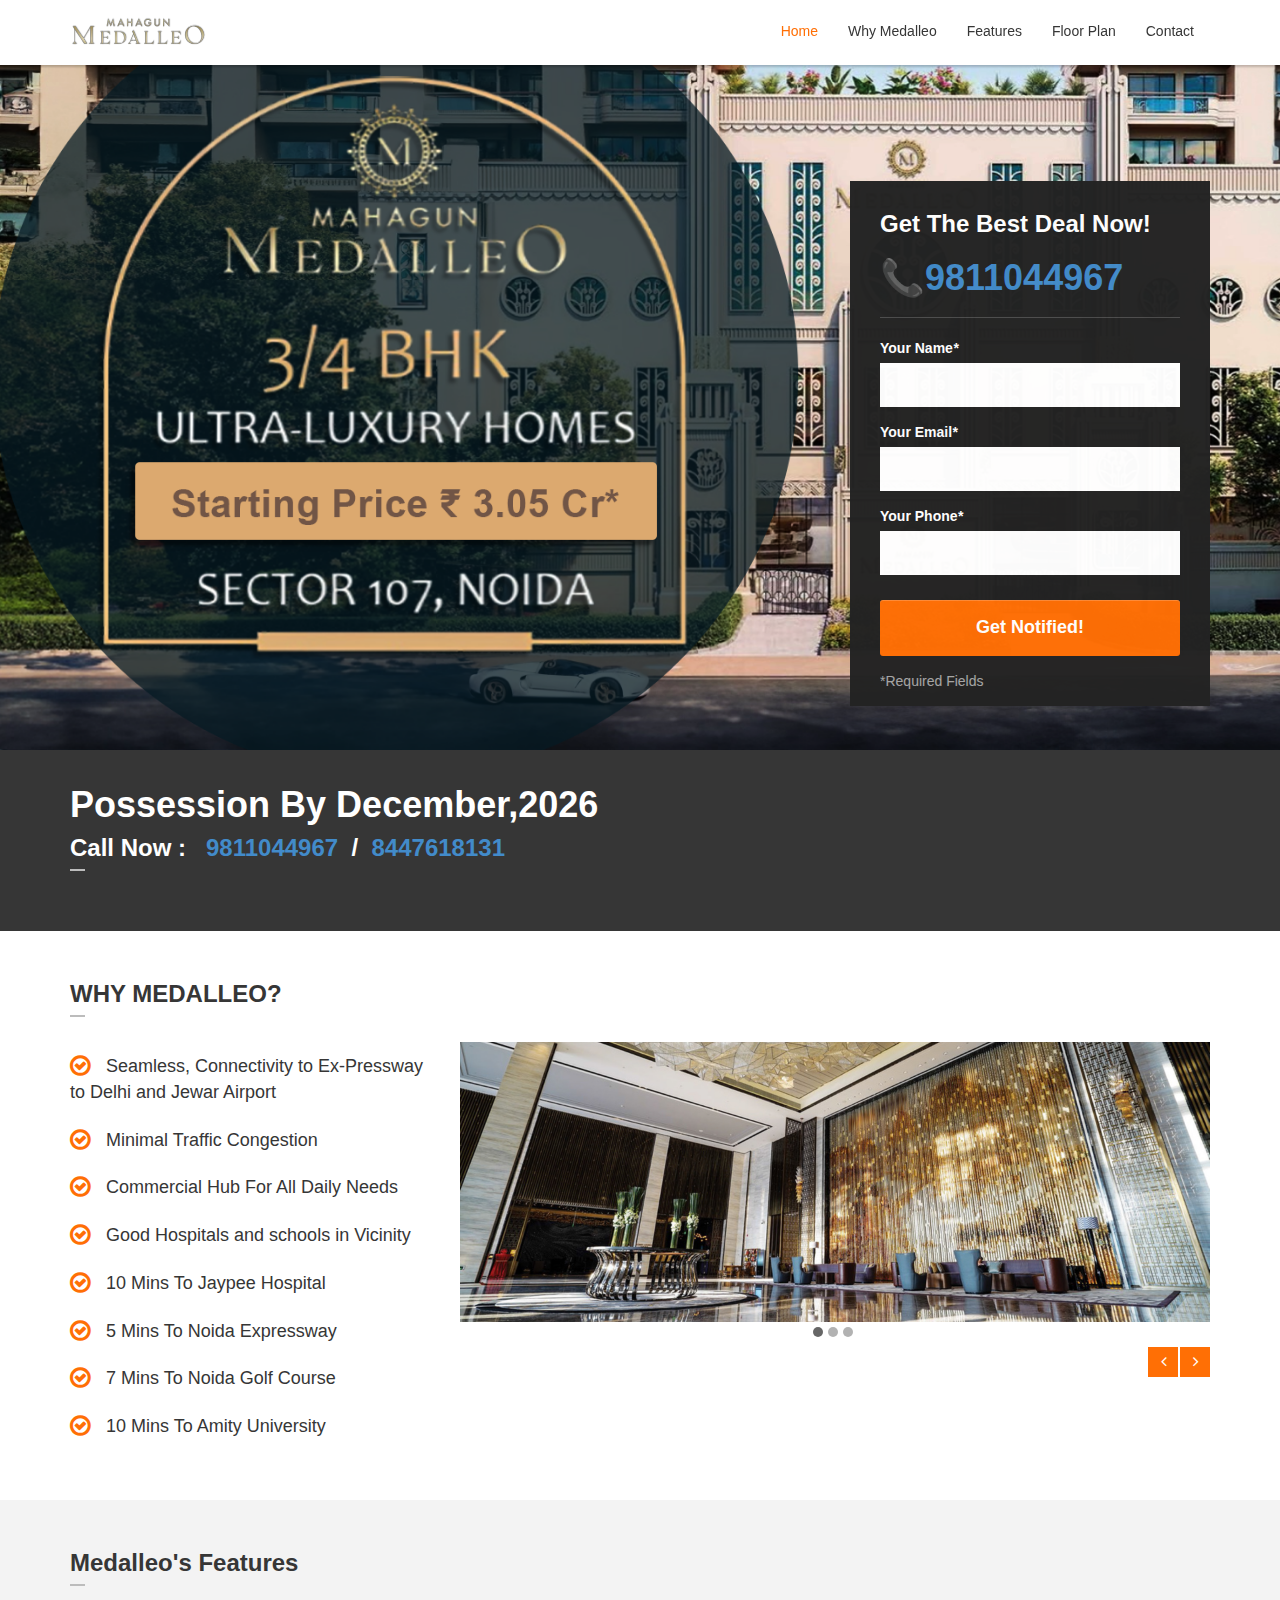
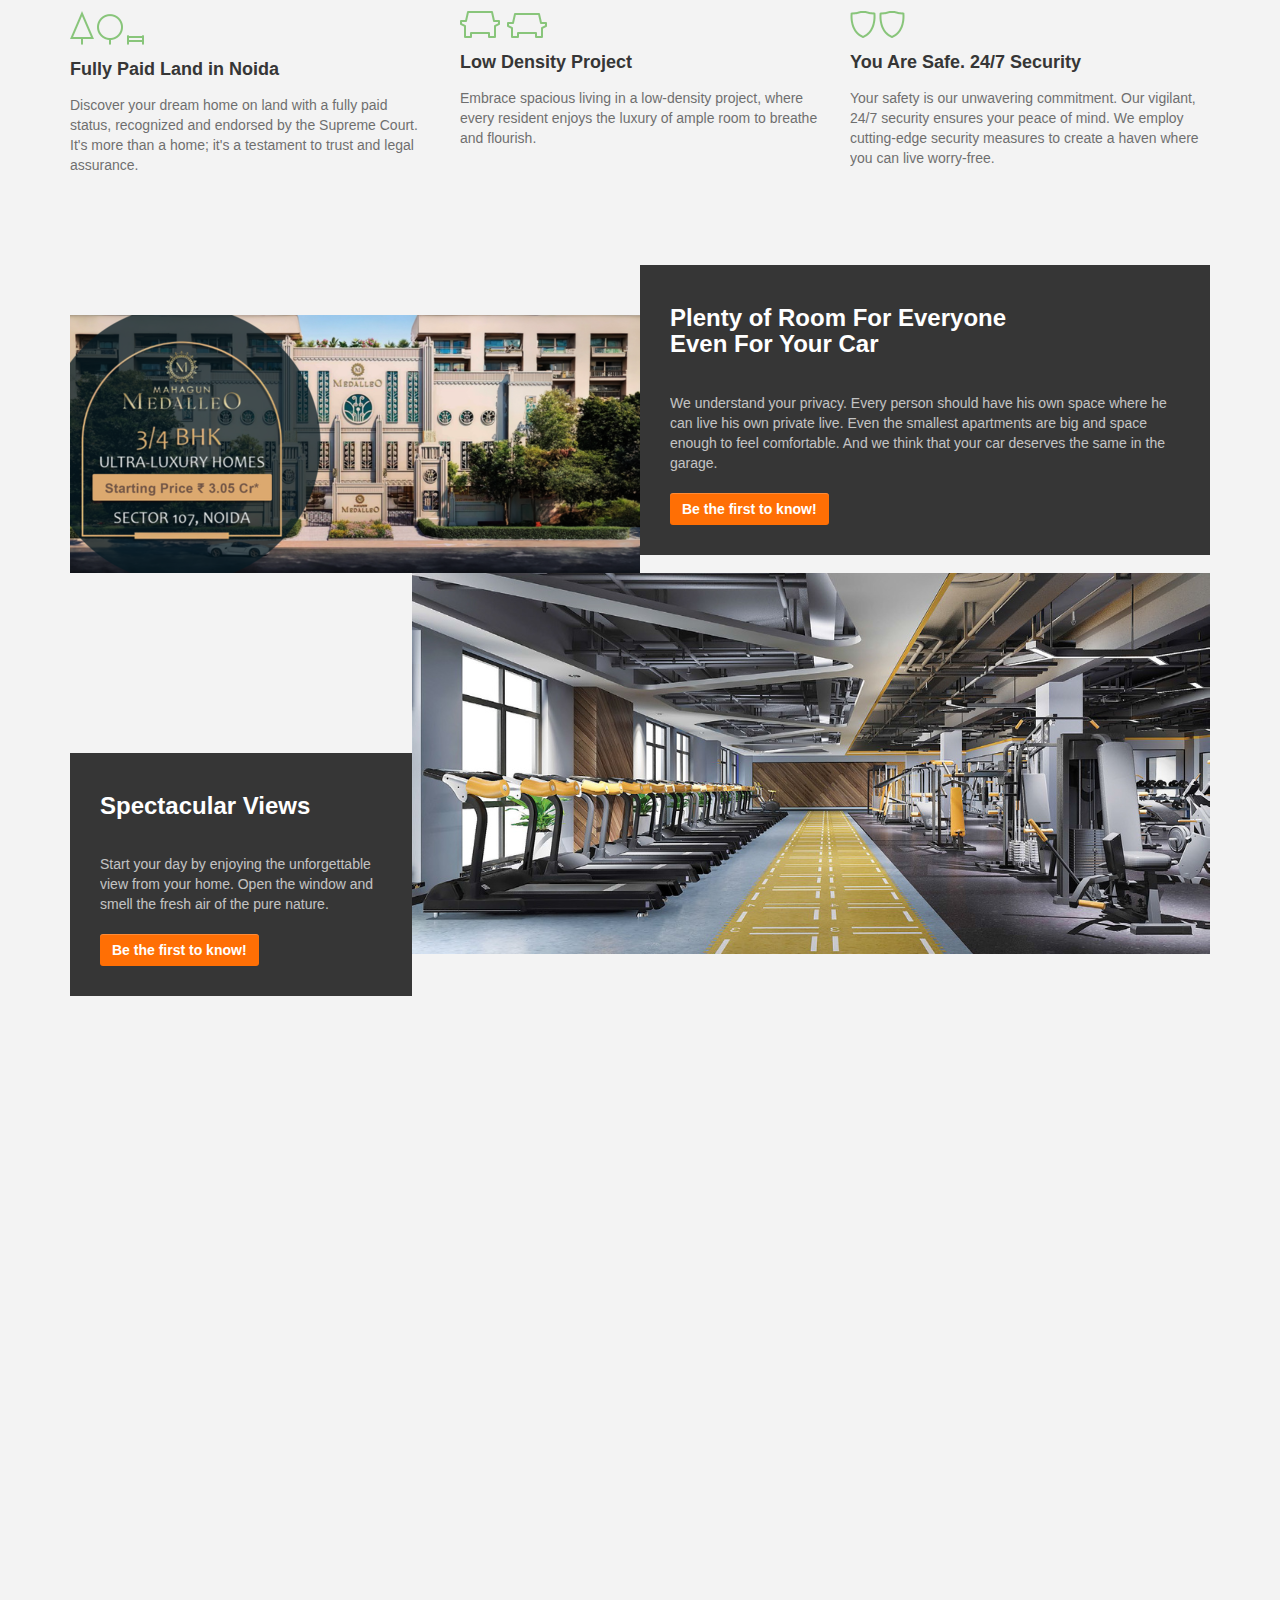
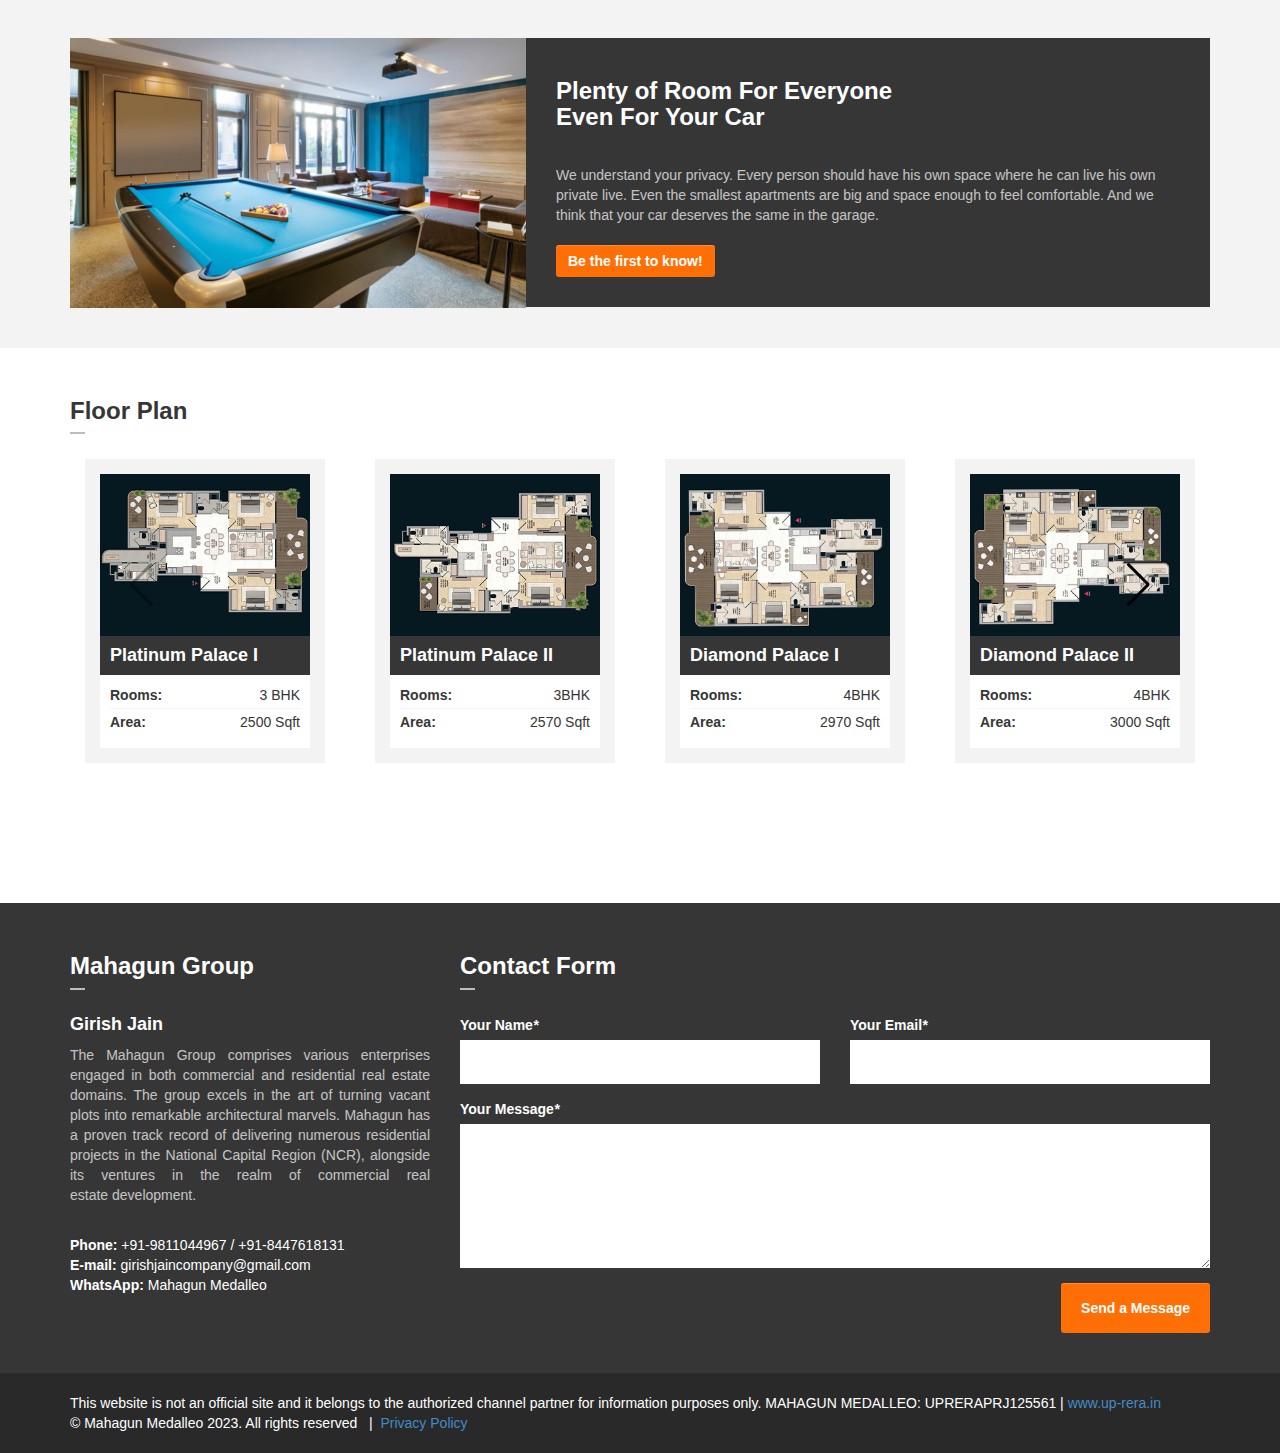
==== commit 922c199e: "contact form updated" ====
--- a/html/index.html
+++ b/html/index.html
@@ -14,7 +14,8 @@
         <link rel="stylesheet" href="assets/css/magnific-popup.css" type="text/css" />
     
         <!-- Uncomment the following line if you have a flexslider.css file -->
-        <!-- <link rel="stylesheet" href="assets/css/flexslider.css" type="text/css"> -->
+        <!-- <link rel="stylesheet" href="assets/css/flexslider.css" type="text/git add .
+          css"> -->
     
         <link rel="stylesheet" href="assets/css/style.css" type="text/css" />
     
@@ -82,7 +83,8 @@
             <div class="row">
               <div class="col-md-8 col-sm-8">
                 <div class="title">
-                  <h2 class="subtitle111">Possession By December,2026 | Call Now : &#160<a href="tel:9811044967"> 9811044967</a> &#160/&#160 <a href="tel:8447618131">8447618131</a></h2>
+                  <h2 class="subtitle111">Possession By December,2026 </h2>
+                  <h3>Call Now : &#160<a class="hidingno" href="tel:9811044967"> 9811044967</a> &#160/&#160 <a class="hidingno" href="tel:8447618131">8447618131</a></h3>
                 </div>
                 <!-- /.title -->
               </div>
@@ -94,14 +96,14 @@
                     <h2>📞<a href="tel:9811044967">9811044967</a></h2>
                   </header>
                   <hr />
-                  <form role="form" id="form-slider" action="./assets/php/subscribe.php" method="post">
+                  <form  id="myForm">
                     <div class="form-group">
                       <label for="name">Your Name<em>*</em></label>
                       <input
                         type="text"
                         class="form-control"
                         id="name"
-                        name="name"
+                        name="from_name"
                         required
                       />
                     </div>
@@ -112,7 +114,7 @@
                         type="email"
                         class="form-control"
                         id="email"
-                        name="email"
+                        name="from_mail"
                         required
                       />
                     </div>
@@ -123,7 +125,7 @@
                         type="text"
                         class="form-control"
                         id="phone"
-                        name="phone"
+                        name="from_phone"
                         required
                       />
                     </div>
@@ -300,15 +302,6 @@
           </div>
           <!-- /.box -->
           <section class="video">
-            <!-- <iframe
-              src="//player.vimeo.com/video/34741214?title=0&amp;byline=0&amp;portrait=0&amp;color=ffffff"
-              width="500"
-              height="281"
-              frameborder="0"
-              webkitallowfullscreen
-              mozallowfullscreen
-              allowfullscreen
-            ></iframe> -->
             <iframe width="944" height="531" src="https://www.youtube.com/embed/afsfynb06gM" title="Mahagun Medalleo | 3 &amp; 4 BHK | Noida Sector 107 | Luxury Project | Main Express Road | Girish Jain" frameborder="0" allow="accelerometer; autoplay; clipboard-write; encrypted-media; gyroscope; picture-in-picture; web-share" allowfullscreen></iframe>
           </section>
           <div class="box with-empty-space">
@@ -554,14 +547,22 @@
           <!-- Initialize Swiper -->
           <script>
             var swiper = new Swiper(".swiper-container", {
-              slidesPerView: 4,
+              slidesPerView: 1,
               spaceBetween: 20,
               navigation: {
                 nextEl: ".swiper-button-next",
                 prevEl: ".swiper-button-prev",
               },
+              breakpoints: {
+                // When screen size is above 600px
+                601: {
+                  slidesPerView: 4,
+                },
+              },
             });
           </script>
+          
+          
         </div>
         <!-- /.container -->
       </section>
@@ -614,7 +615,7 @@
             </div>
             <div class="col-md-8 col-sm-8">
               <header><h3>Contact Form</h3></header>
-              <form role="form" id="form-contact" method="post" action="">
+              <form role="form" id="form-contact" method="post" action="./assets/php/contact.php">
                 <div class="row">
                   <div class="col-md-6">
                     <div class="form-group">
@@ -725,5 +726,28 @@
     <script type="text/javascript" src="assets/js/scrollReveal.min.js"></script>
 
     <script type="text/javascript" src="assets/js/custom.js"></script>
+    <script>
+      $('#myForm').on('submit', function(event) {
+    event.preventDefault(); // prevent reload
+     console.log(formData);
+    var formData = new FormData(this);
+    formData.append('service_id', 'service_rl39cat');
+    formData.append('template_id', 'template_n19w7jc');
+    formData.append('user_id', 'JoLdxb-WsCgyh3-OL');
+ 
+    $.ajax('https://api.emailjs.com/api/v1.0/email/send-form', {
+        type: 'POST',
+        data: formData,
+        contentType: false, // auto-detection
+        processData: false // no need to parse formData to string
+    }).done(function() {
+        alert('Your mail is sent!');
+    }).fail(function(error) {
+        alert('Oops... ' + JSON.stringify(error));
+    });
+});
+      
+
+  </script>
   </body>
 </html>
--- a/html/assets/css/style.css
+++ b/html/assets/css/style.css
@@ -909,7 +909,7 @@
 .slider-banner .title h2 {
   margin-bottom: 0px;
   margin-top: 0;
-  font-size: 30px;
+  /* font-size: 30px; */
 }
 .slider-banner .title i {
   color: #ff6f05;
@@ -1435,12 +1435,6 @@
 img.main1 {
   height: 100%;
 }
-h2.subtitle111 {
-  display: flex;
-  width: 154%;
-  align-items: center;
-  justify-content: center;
-}
 .google_frm {
   display: flex;
   position: absolute;
